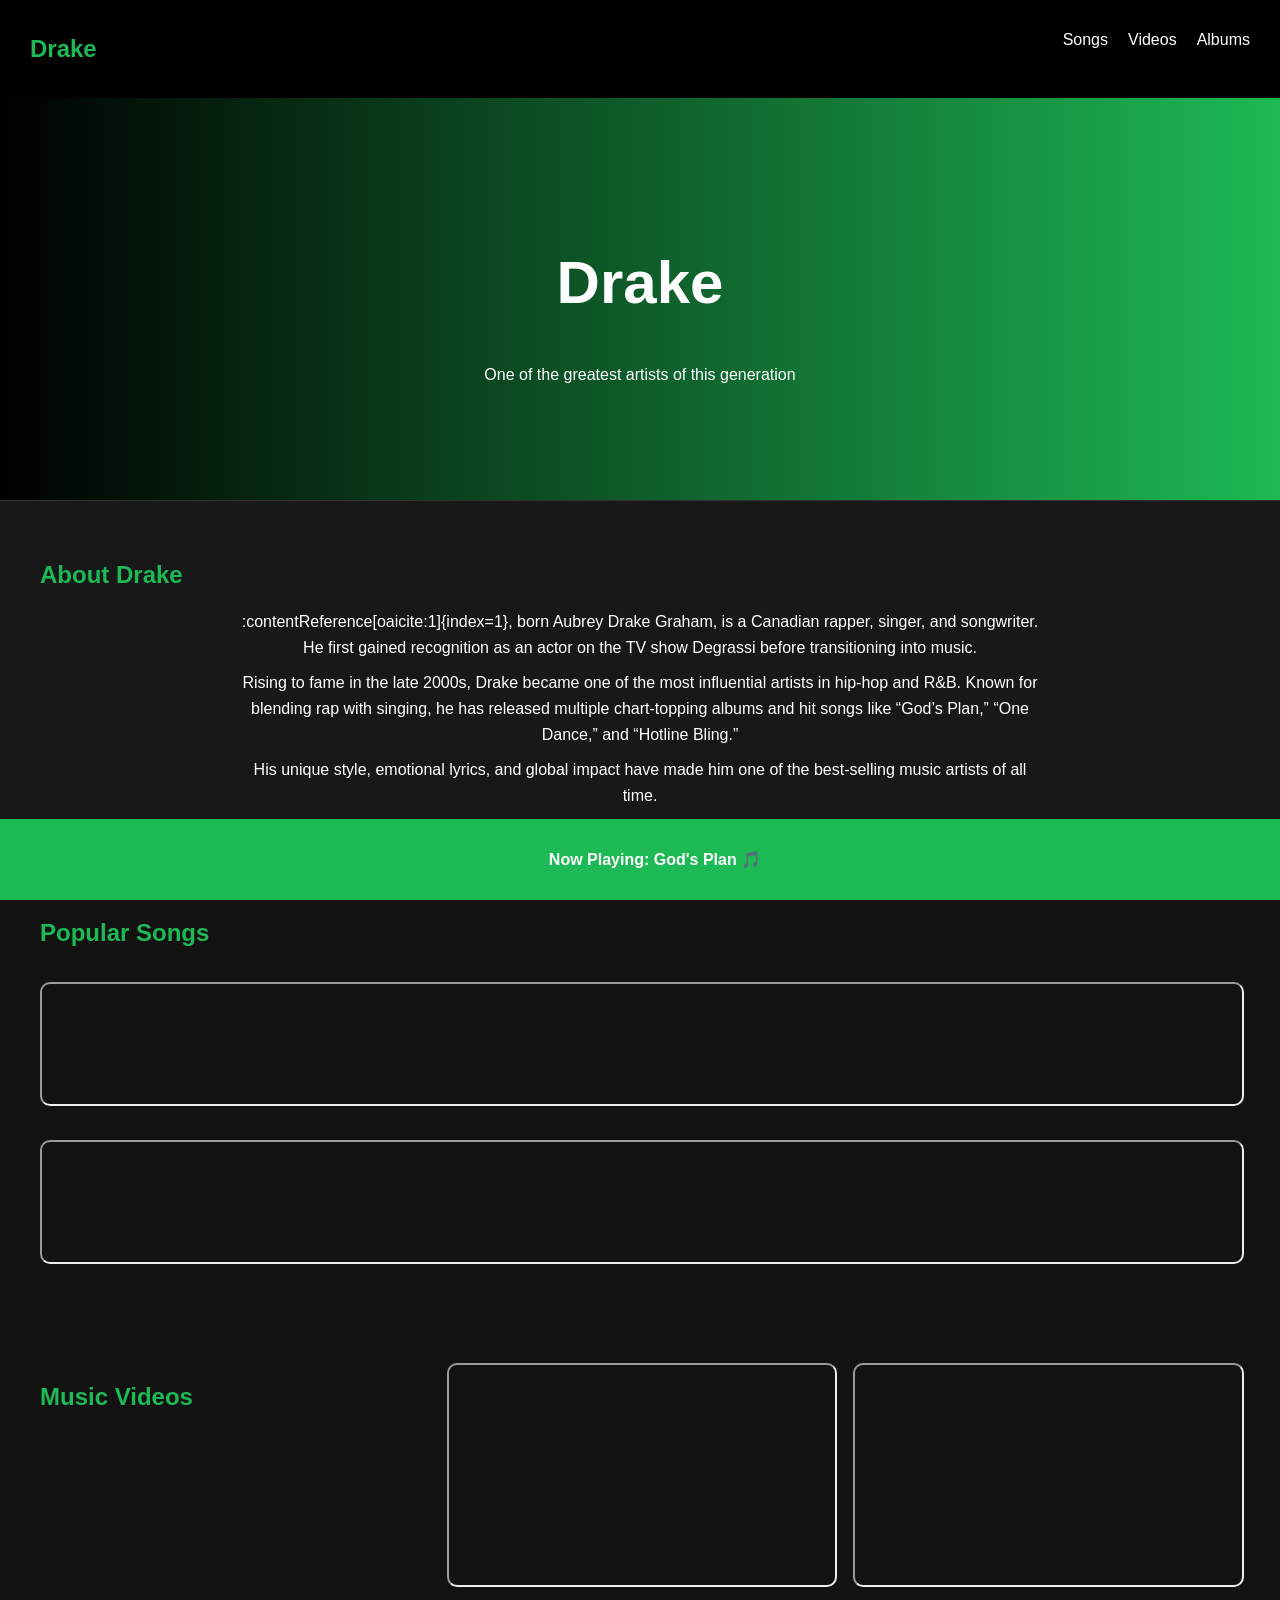
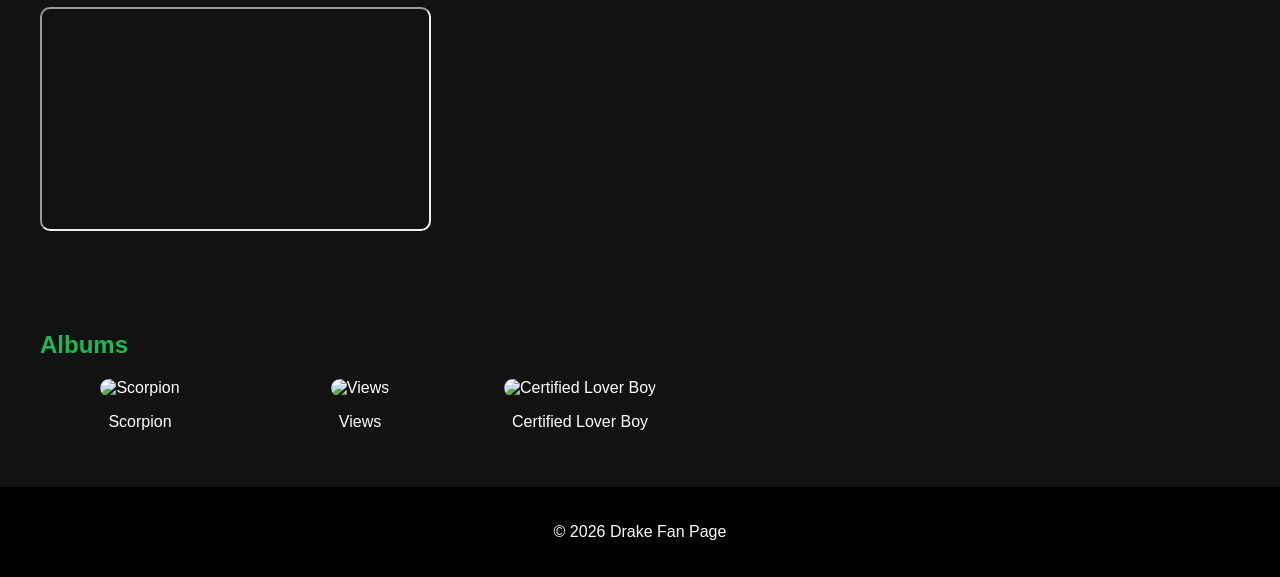
==== index.html @ 70ca31c8 "msg" ====
<!DOCTYPE html>
<html lang="en">
<head>
<meta charset="UTF-8">
<meta name="viewport" content="width=device-width, initial-scale=1.0">
<title>Drake Fan Page</title>

<style>
body {
    margin: 0;
    font-family: Arial, sans-serif;
    background: #121212;
    color: white;
}

/* NAVBAR */
nav {
    display: flex;
    justify-content: space-between;
    padding: 15px 30px;
    background: black;
}

nav ul {
    display: flex;
    list-style: none;
}

nav ul li {
    margin-left: 20px;
}

nav a {
    color: white;
    text-decoration: none;
}

nav a:hover {
    color: #1db954;
}

/* HERO */
.hero {
    text-align: center;
    padding: 100px 20px;
    background: linear-gradient(to right, black, #1db954);
}

.hero h1 {
    font-size: 60px;
    animation: fadeIn 2s ease-in-out;
}

/* ABOUT / BACKSTORY */
.about {
    background: #181818;
    border-top: 1px solid #333;
    border-bottom: 1px solid #333;
}

.about p {
    max-width: 800px;
    margin: 10px auto;
    line-height: 1.6;
    text-align: center;
}

/* SECTIONS */
section {
    padding: 40px;
}

h2 {
    color: #1db954;
}

/* SONGS */
.songs iframe {
    width: 100%;
    height: 120px;
    margin: 15px 0;
    border-radius: 10px;
}

/* VIDEOS */
.videos {
    display: grid;
    grid-template-columns: repeat(auto-fit, minmax(300px, 1fr));
    gap: 20px;
}

.videos iframe {
    width: 100%;
    height: 220px;
    border-radius: 10px;
    transition: 0.3s;
}

.videos iframe:hover {
    transform: scale(1.05);
}

/* ALBUMS */
.album-container {
    display: flex;
    gap: 20px;
    flex-wrap: wrap;
}

.album {
    width: 200px;
    text-align: center;
    transition: transform 0.3s;
}

.album img {
    width: 100%;
    border-radius: 15px;
}

.album:hover {
    transform: scale(1.1);
}

/* PLAYER */
.player {
    position: fixed;
    bottom: 0;
    width: 100%;
    background: #1db954;
    text-align: center;
    padding: 15px;
    font-weight: bold;
}

/* FOOTER */
footer {
    text-align: center;
    padding: 20px;
    background: black;
}

/* ANIMATION */
@keyframes fadeIn {
    from {opacity: 0;}
    to {opacity: 1;}
}
</style>
</head>

<body>

<!-- NAVBAR -->
<nav>
    <h2>Drake</h2>
    <ul>
        <li><a href="#songs">Songs</a></li>
        <li><a href="#videos">Videos</a></li>
        <li><a href="#albums">Albums</a></li>
    </ul>
</nav>

<!-- HERO -->
<section class="hero">
    <h1>Drake</h1>
    <p>One of the greatest artists of this generation</p>
</section>

<!-- ABOUT / BACKSTORY -->
<section class="about">
    <h2>About Drake</h2>
    <p>
        :contentReference[oaicite:1]{index=1}, born Aubrey Drake Graham, is a Canadian rapper, singer, and songwriter.
        He first gained recognition as an actor on the TV show Degrassi before transitioning into music.
    </p>

    <p>
        Rising to fame in the late 2000s, Drake became one of the most influential artists in hip-hop and R&B. 
        Known for blending rap with singing, he has released multiple chart-topping albums and hit songs like 
        “God’s Plan,” “One Dance,” and “Hotline Bling.”
    </p>

    <p>
        His unique style, emotional lyrics, and global impact have made him one of the best-selling music artists 
        of all time.
    </p>
</section>

<!-- SONGS -->
<section id="songs" class="songs">
    <h2>Popular Songs</h2>

    <iframe src="https://open.spotify.com/embed/track/6nmz4imkDcmtwMjocAzFSx" 
    allow="encrypted-media"></iframe>

    <iframe src="https://open.spotify.com/embed/track/3FAJ6O0NOHQV8Mc5Ri6ENp" 
    allow="encrypted-media"></iframe>
</section>

<!-- VIDEOS -->
<section id="videos" class="videos">
    <h2>Music Videos</h2>

    <iframe src="https://www.youtube.com/embed/xpVfcZ0ZcFM"
    allow="accelerometer; autoplay; clipboard-write; encrypted-media; gyroscope; picture-in-picture"
    allowfullscreen></iframe>

    <iframe src="https://www.youtube.com/embed/uxpDa-c-4Mc"
    allow="accelerometer; autoplay; clipboard-write; encrypted-media; gyroscope; picture-in-picture"
    allowfullscreen></iframe>

    <iframe src="https://www.youtube.com/embed/YqeW9_5kURI"
    allow="accelerometer; autoplay; clipboard-write; encrypted-media; gyroscope; picture-in-picture"
    allowfullscreen></iframe>
</section>

<!-- ALBUMS -->
<section id="albums" class="albums">
    <h2>Albums</h2>

    <div class="album-container">
        <div class="album">
            <img src="https://images.unsplash.com/photo-1511671782779-c97d3d27a1d4" alt="Scorpion">
            <p>Scorpion</p>
        </div>

        <div class="album">
            <img src="https://images.unsplash.com/photo-1497032628192-86f99bcd76bc" alt="Views">
            <p>Views</p>
        </div>

        <div class="album">
            <img src="https://images.unsplash.com/photo-1507874457470-272b3c8d8ee2" alt="Certified Lover Boy">
            <p>Certified Lover Boy</p>
        </div>
    </div>
</section>

<!-- PLAYER -->
<div class="player">
    <p>Now Playing: God's Plan 🎵</p>
</div>

<!-- FOOTER -->
<footer>
    <p>© 2026 Drake Fan Page</p>
</footer>

</body>
</html>
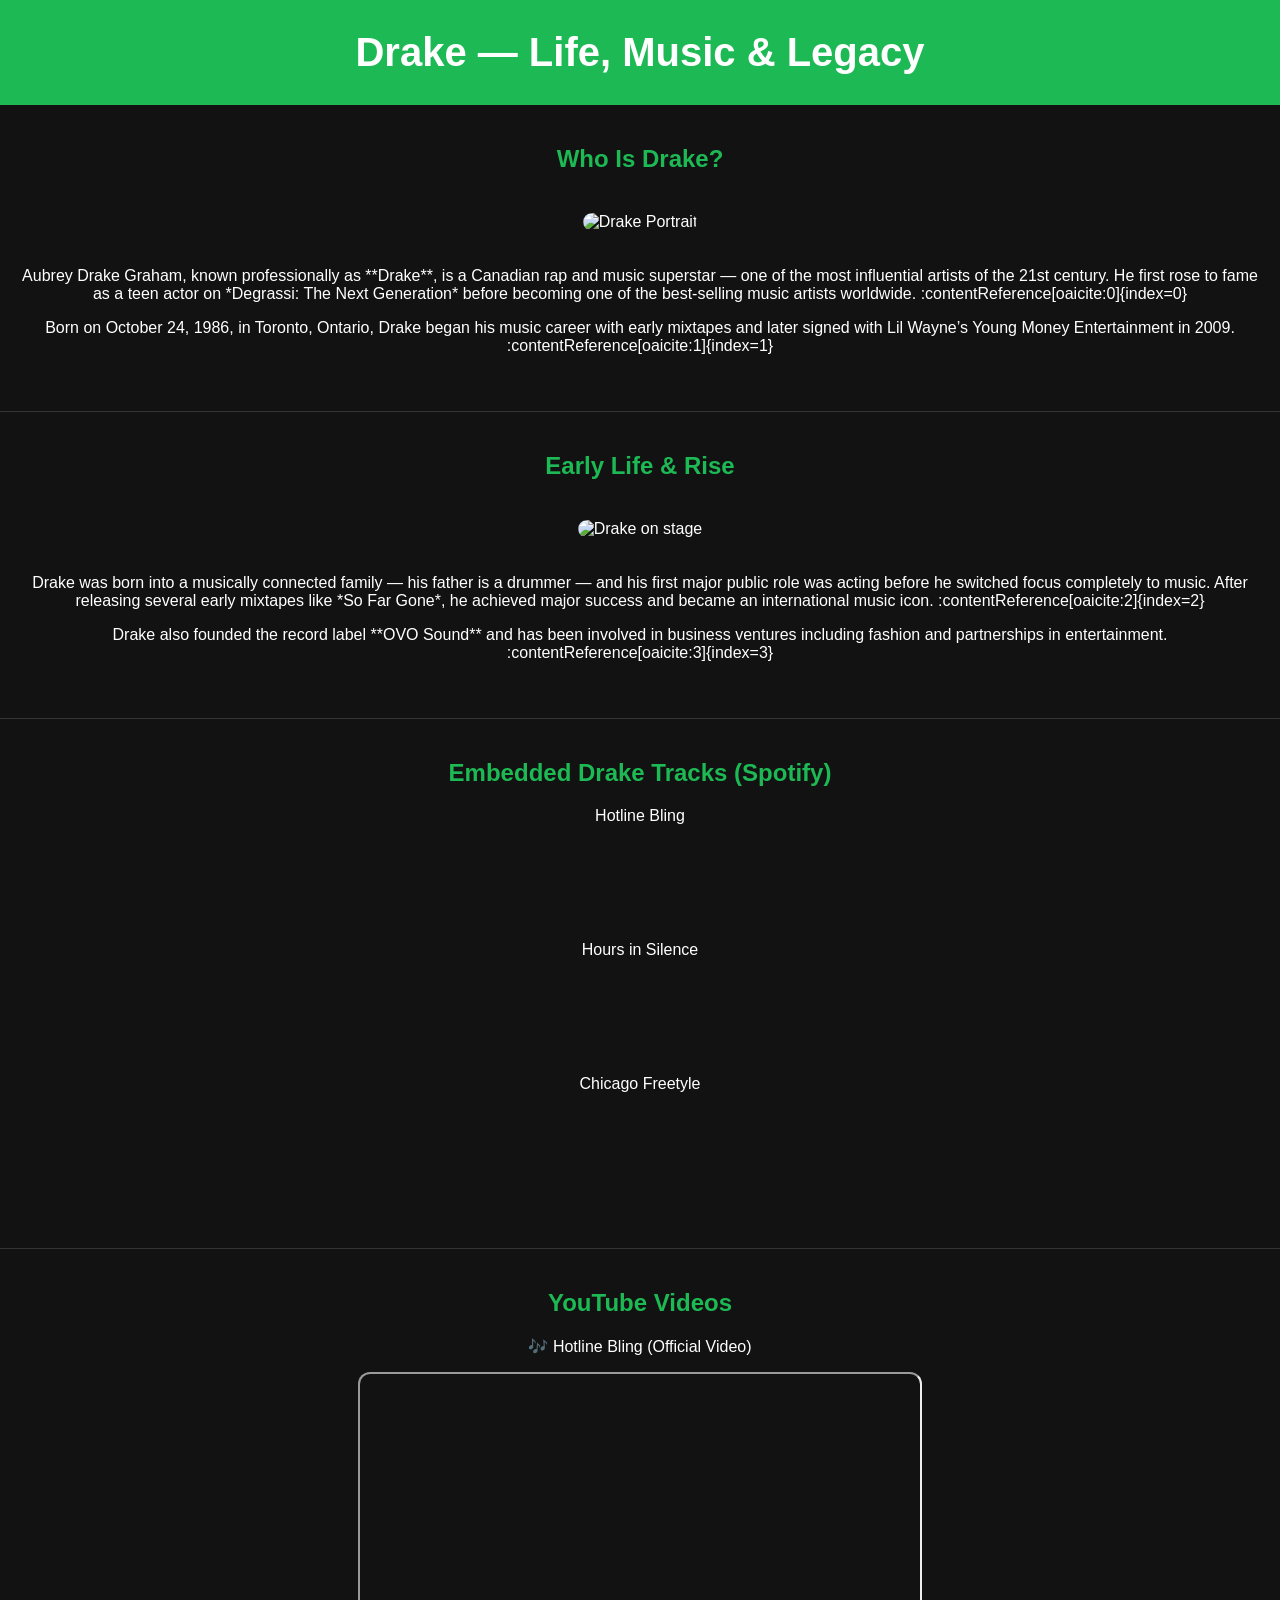
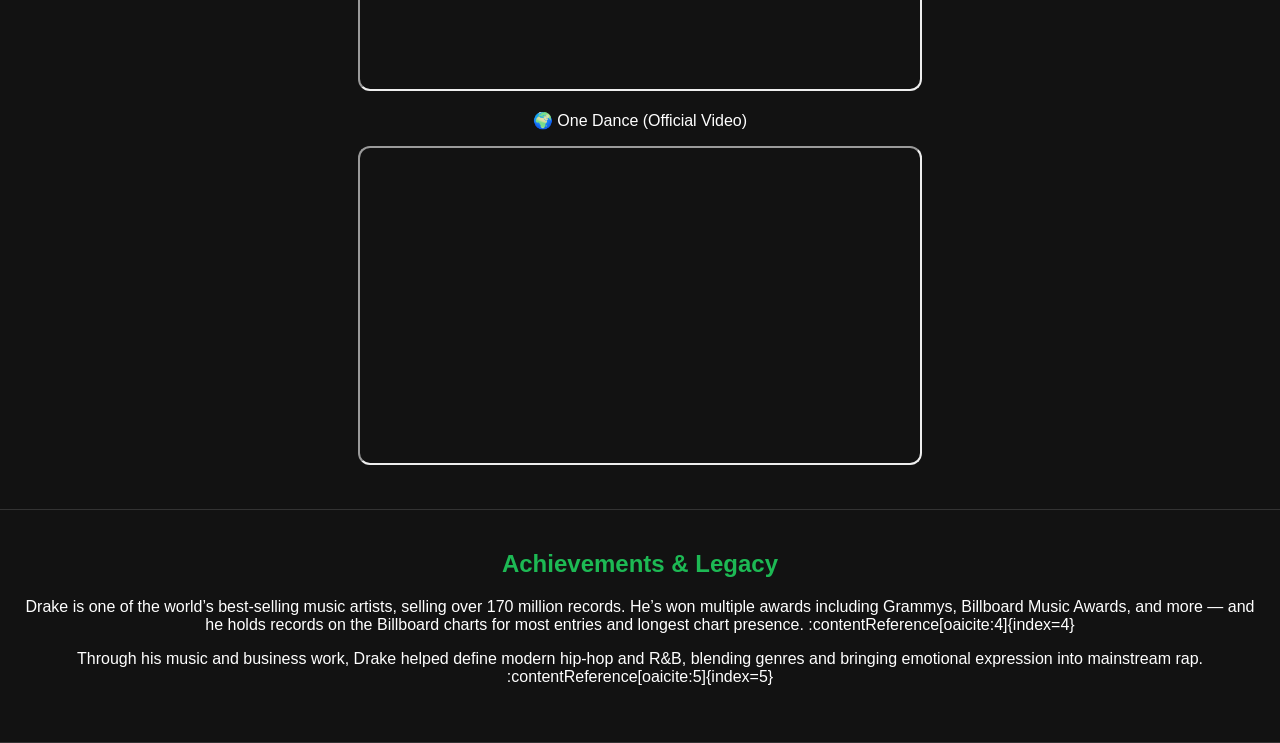
==== commit bc972e62: "msg" ====
--- a/index.html
+++ b/index.html
@@ -3,248 +3,117 @@
 <head>
 <meta charset="UTF-8">
 <meta name="viewport" content="width=device-width, initial-scale=1.0">
-<title>Drake Fan Page</title>
+<title>Drake Ultimate Story & Music</title>
 
 <style>
 body {
-    margin: 0;
-    font-family: Arial, sans-serif;
-    background: #121212;
-    color: white;
+  margin: 0;
+  font-family: Arial, sans-serif;
+  background: #121212;
+  color: #fff;
+  text-align: center;
 }
-
-/* NAVBAR */
-nav {
-    display: flex;
-    justify-content: space-between;
-    padding: 15px 30px;
-    background: black;
+header {
+  background: #1db954;
+  padding: 30px;
+  font-size: 2.5em;
+  font-weight: bold;
 }
-
-nav ul {
-    display: flex;
-    list-style: none;
+section {
+  padding: 40px 20px;
+  border-bottom: 1px solid #333;
 }
-
-nav ul li {
-    margin-left: 20px;
+img {
+  max-width: 90%;
+  border-radius: 15px;
+  margin: 20px 0;
 }
-
-nav a {
-    color: white;
-    text-decoration: none;
+h2 {
+  color: #1db954;
+  margin-top: 0;
 }
-
-nav a:hover {
-    color: #1db954;
+.spotify {
+  margin: 15px auto;
 }
-
-/* HERO */
-.hero {
-    text-align: center;
-    padding: 100px 20px;
-    background: linear-gradient(to right, black, #1db954);
-}
-
-.hero h1 {
-    font-size: 60px;
-    animation: fadeIn 2s ease-in-out;
-}
-
-/* ABOUT / BACKSTORY */
-.about {
-    background: #181818;
-    border-top: 1px solid #333;
-    border-bottom: 1px solid #333;
-}
-
-.about p {
-    max-width: 800px;
-    margin: 10px auto;
-    line-height: 1.6;
-    text-align: center;
-}
-
-/* SECTIONS */
-section {
-    padding: 40px;
-}
-
-h2 {
-    color: #1db954;
-}
-
-/* SONGS */
-.songs iframe {
-    width: 100%;
-    height: 120px;
-    margin: 15px 0;
-    border-radius: 10px;
-}
-
-/* VIDEOS */
-.videos {
-    display: grid;
-    grid-template-columns: repeat(auto-fit, minmax(300px, 1fr));
-    gap: 20px;
-}
-
-.videos iframe {
-    width: 100%;
-    height: 220px;
-    border-radius: 10px;
-    transition: 0.3s;
-}
-
-.videos iframe:hover {
-    transform: scale(1.05);
-}
-
-/* ALBUMS */
-.album-container {
-    display: flex;
-    gap: 20px;
-    flex-wrap: wrap;
-}
-
-.album {
-    width: 200px;
-    text-align: center;
-    transition: transform 0.3s;
-}
-
-.album img {
-    width: 100%;
-    border-radius: 15px;
-}
-
-.album:hover {
-    transform: scale(1.1);
-}
-
-/* PLAYER */
-.player {
-    position: fixed;
-    bottom: 0;
-    width: 100%;
-    background: #1db954;
-    text-align: center;
-    padding: 15px;
-    font-weight: bold;
-}
-
-/* FOOTER */
-footer {
-    text-align: center;
-    padding: 20px;
-    background: black;
-}
-
-/* ANIMATION */
-@keyframes fadeIn {
-    from {opacity: 0;}
-    to {opacity: 1;}
+iframe {
+  border-radius: 12px;
 }
 </style>
 </head>
-
 <body>
 
-<!-- NAVBAR -->
-<nav>
-    <h2>Drake</h2>
-    <ul>
-        <li><a href="#songs">Songs</a></li>
-        <li><a href="#videos">Videos</a></li>
-        <li><a href="#albums">Albums</a></li>
-    </ul>
-</nav>
+<header>Drake — Life, Music & Legacy</header>
 
-<!-- HERO -->
-<section class="hero">
-    <h1>Drake</h1>
-    <p>One of the greatest artists of this generation</p>
+<!-- BIO -->
+<section>
+  <h2>Who Is Drake?</h2>
+  <img src="https://upload.wikimedia.org/wikipedia/commons/1/15/Drake_at_The_Carter_Effect_2017_%2836818935200%29_%28cropped%29.jpg" alt="Drake Portrait">
+  <p>
+    Aubrey Drake Graham, known professionally as **Drake**, is a Canadian rap and music superstar — one of the most influential artists of the 21st century. He first rose to fame as a teen actor on *Degrassi: The Next Generation* before becoming one of the best-selling music artists worldwide. :contentReference[oaicite:0]{index=0}
+  </p>
+  <p>
+    Born on October 24, 1986, in Toronto, Ontario, Drake began his music career with early mixtapes and later signed with Lil Wayne’s Young Money Entertainment in 2009. :contentReference[oaicite:1]{index=1}
+  </p>
 </section>
 
-<!-- ABOUT / BACKSTORY -->
-<section class="about">
-    <h2>About Drake</h2>
-    <p>
-        :contentReference[oaicite:1]{index=1}, born Aubrey Drake Graham, is a Canadian rapper, singer, and songwriter.
-        He first gained recognition as an actor on the TV show Degrassi before transitioning into music.
-    </p>
-
-    <p>
-        Rising to fame in the late 2000s, Drake became one of the most influential artists in hip-hop and R&B. 
-        Known for blending rap with singing, he has released multiple chart-topping albums and hit songs like 
-        “God’s Plan,” “One Dance,” and “Hotline Bling.”
-    </p>
-
-    <p>
-        His unique style, emotional lyrics, and global impact have made him one of the best-selling music artists 
-        of all time.
-    </p>
+<!-- EARLY LIFE -->
+<section>
+  <h2>Early Life & Rise</h2>
+  <img src="https://cdn.britannica.com/37/231937-050-9228ECA1/Drake-rapper-2019.jpg" alt="Drake on stage">
+  <p>
+    Drake was born into a musically connected family — his father is a drummer — and his first major public role was acting before he switched focus completely to music. After releasing several early mixtapes like *So Far Gone*, he achieved major success and became an international music icon. :contentReference[oaicite:2]{index=2}
+  </p>
+  <p>
+    Drake also founded the record label **OVO Sound** and has been involved in business ventures including fashion and partnerships in entertainment. :contentReference[oaicite:3]{index=3}
+  </p>
 </section>
 
-<!-- SONGS -->
-<section id="songs" class="songs">
-    <h2>Popular Songs</h2>
+<!-- SPOTIFY SONGS -->
+<section>
+  <h2>Embedded Drake Tracks (Spotify)</h2>
 
-    <iframe src="https://open.spotify.com/embed/track/6nmz4imkDcmtwMjocAzFSx" 
-    allow="encrypted-media"></iframe>
+  <div class="spotify">
+    <!-- Hotline Bling -->
+    <p> Hotline Bling</p>
+    <iframe src="https://open.spotify.com/embed/track/6nmz4imkDcmtwMjocAzFSx" width="300" height="80" frameborder="0" allow="autoplay; clipboard-write; encrypted-media; picture-in-picture"></iframe>
+  </div>
 
-    <iframe src="https://open.spotify.com/embed/track/3FAJ6O0NOHQV8Mc5Ri6ENp" 
-    allow="encrypted-media"></iframe>
+  <div class="spotify">
+    <!-- Hours in Silence-->
+    <p>Hours in Silence</p>
+    <iframe data-testid="embed-iframe" style="border-radius:12px" src="https://open.spotify.com/embed/track/0sSRLXxknVTQDStgU1NqpY?utm_source=generator"  width="300" height="80" frameborder="0" allow="autoplay; clipboard-write; encrypted-media; picture-in-picture"></iframe>
+  </div>
+
+  <div class="spotify">
+    <!-- Chicago Freestyle -->
+     <p></p>Chicago Freetyle</p>
+    <iframe src="https://open.spotify.com/embed/track/4wVOKKEHUJxHCFFNUWDn0B" width="300" height="80" frameborder="0" allow="autoplay; clipboard-write; encrypted-media; picture-in-picture"></iframe>
+  </div>
+
 </section>
 
 <!-- VIDEOS -->
-<section id="videos" class="videos">
-    <h2>Music Videos</h2>
+<section>
+  <h2>YouTube Videos</h2>
 
-    <iframe src="https://www.youtube.com/embed/xpVfcZ0ZcFM"
-    allow="accelerometer; autoplay; clipboard-write; encrypted-media; gyroscope; picture-in-picture"
-    allowfullscreen></iframe>
+  <p>🎶 Hotline Bling (Official Video)</p>
+  <iframe width="560" height="315" src="https://www.youtube.com/embed/icYe8kmuk0Q" allow="accelerometer; autoplay; clipboard-write; encrypted-media; picture-in-picture" allowfullscreen></iframe>
 
-    <iframe src="https://www.youtube.com/embed/uxpDa-c-4Mc"
-    allow="accelerometer; autoplay; clipboard-write; encrypted-media; gyroscope; picture-in-picture"
-    allowfullscreen></iframe>
+  <p>🌍 One Dance (Official Video)</p>
+  <iframe width="560" height="315" src="https://www.youtube.com/embed/f9xj6T3Syko" allow="accelerometer; autoplay; clipboard-write; encrypted-media; picture-in-picture" allowfullscreen></iframe>
 
-    <iframe src="https://www.youtube.com/embed/YqeW9_5kURI"
-    allow="accelerometer; autoplay; clipboard-write; encrypted-media; gyroscope; picture-in-picture"
-    allowfullscreen></iframe>
 </section>
 
-<!-- ALBUMS -->
-<section id="albums" class="albums">
-    <h2>Albums</h2>
-
-    <div class="album-container">
-        <div class="album">
-            <img src="https://images.unsplash.com/photo-1511671782779-c97d3d27a1d4" alt="Scorpion">
-            <p>Scorpion</p>
-        </div>
-
-        <div class="album">
-            <img src="https://images.unsplash.com/photo-1497032628192-86f99bcd76bc" alt="Views">
-            <p>Views</p>
-        </div>
-
-        <div class="album">
-            <img src="https://images.unsplash.com/photo-1507874457470-272b3c8d8ee2" alt="Certified Lover Boy">
-            <p>Certified Lover Boy</p>
-        </div>
-    </div>
+<!-- ACCOMPLISHMENTS -->
+<section>
+  <h2>Achievements & Legacy</h2>
+  <p>
+    Drake is one of the world’s best-selling music artists, selling over 170 million records. He’s won multiple awards including Grammys, Billboard Music Awards, and more — and he holds records on the Billboard charts for most entries and longest chart presence. :contentReference[oaicite:4]{index=4}
+  </p>
+  <p>
+    Through his music and business work, Drake helped define modern hip‑hop and R&B, blending genres and bringing emotional expression into mainstream rap. :contentReference[oaicite:5]{index=5}
+  </p>
 </section>
-
-<!-- PLAYER -->
-<div class="player">
-    <p>Now Playing: God's Plan 🎵</p>
-</div>
-
-<!-- FOOTER -->
-<footer>
-    <p>© 2026 Drake Fan Page</p>
-</footer>
 
 </body>
 </html>
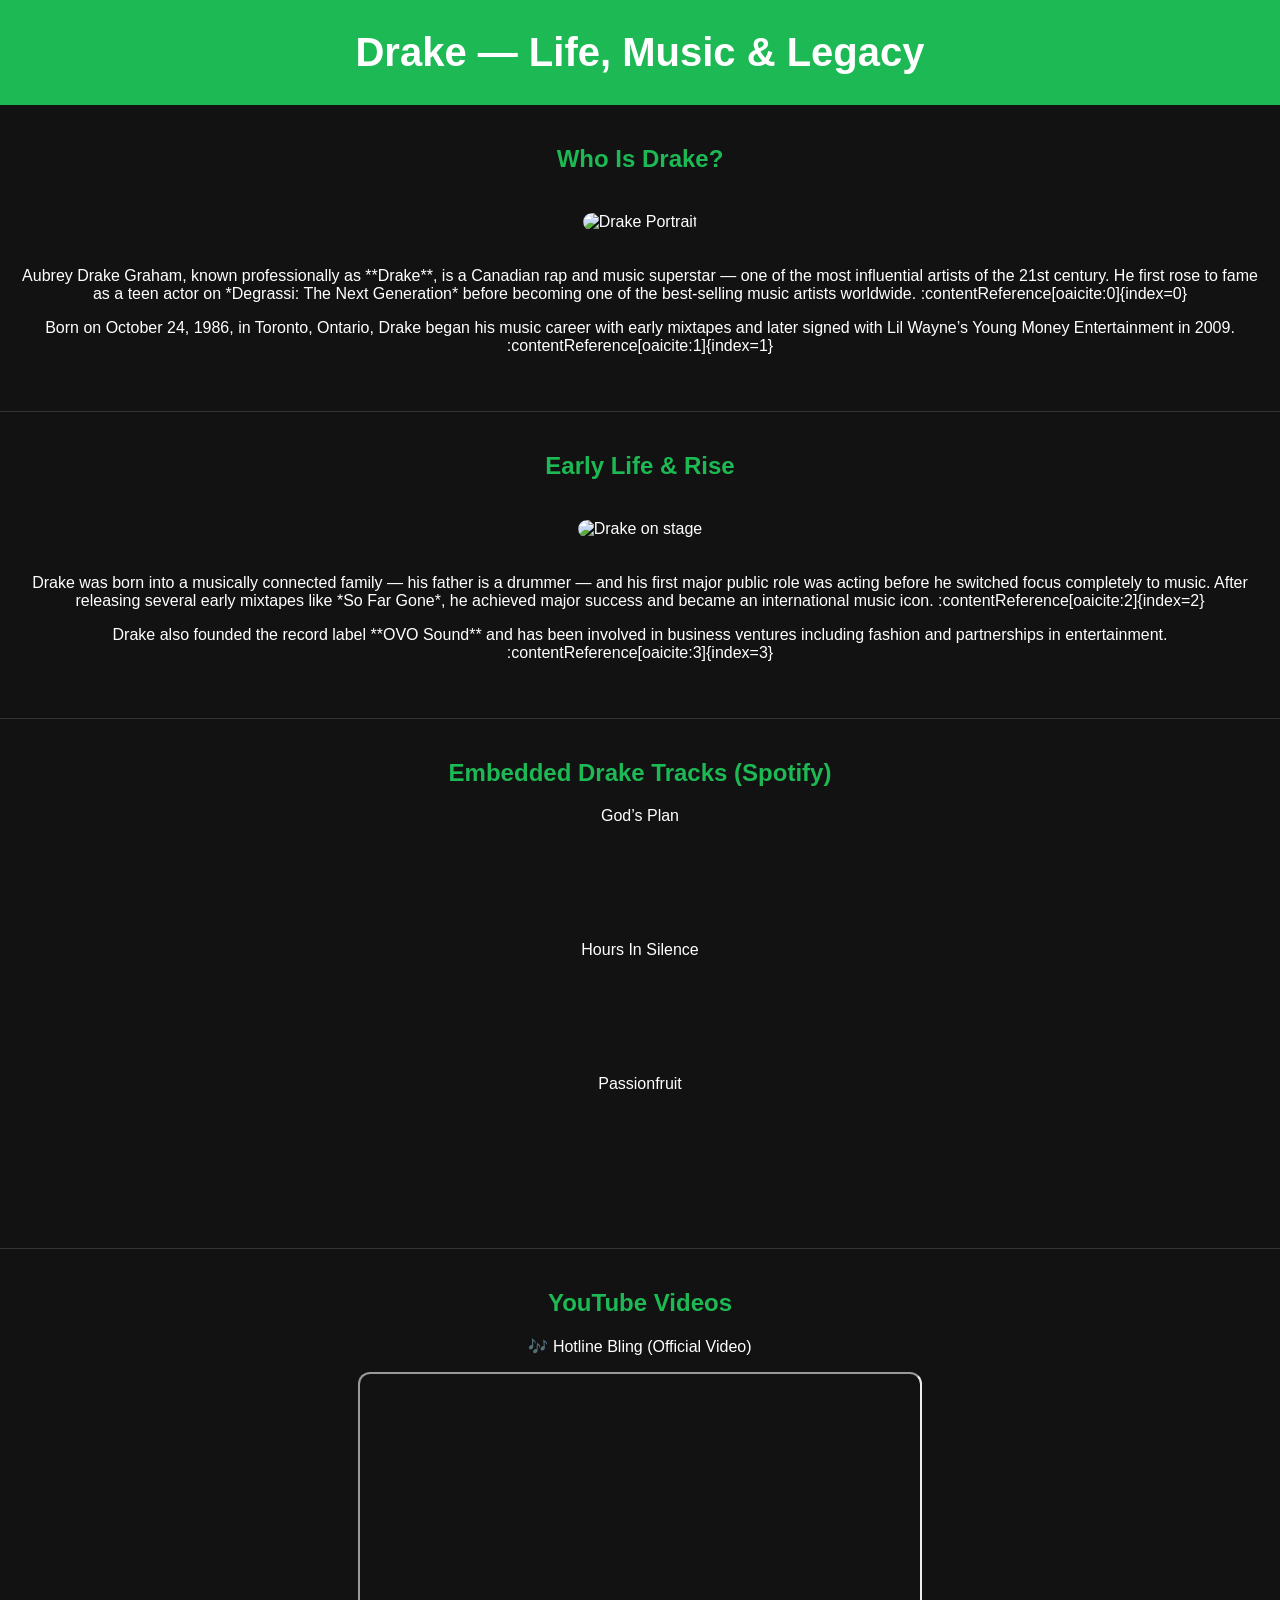
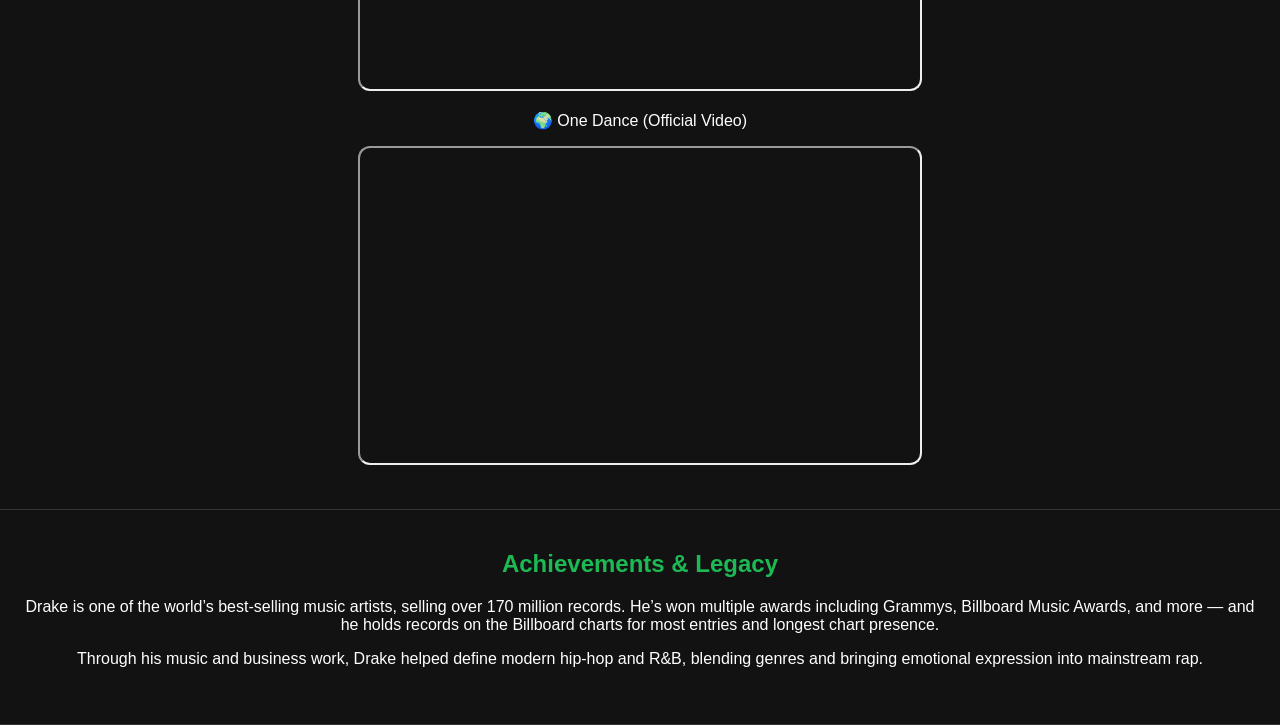
==== commit 708b1eba: "msg" ====
--- a/index.html
+++ b/index.html
@@ -73,20 +73,20 @@
   <h2>Embedded Drake Tracks (Spotify)</h2>
 
   <div class="spotify">
-    <!-- Hotline Bling -->
-    <p> Hotline Bling</p>
+    <!-- God’s Plan -->
+    <p> God’s Plan</p>
     <iframe src="https://open.spotify.com/embed/track/6nmz4imkDcmtwMjocAzFSx" width="300" height="80" frameborder="0" allow="autoplay; clipboard-write; encrypted-media; picture-in-picture"></iframe>
   </div>
 
   <div class="spotify">
-    <!-- Hours in Silence-->
-    <p>Hours in Silence</p>
-    <iframe data-testid="embed-iframe" style="border-radius:12px" src="https://open.spotify.com/embed/track/0sSRLXxknVTQDStgU1NqpY?utm_source=generator"  width="300" height="80" frameborder="0" allow="autoplay; clipboard-write; encrypted-media; picture-in-picture"></iframe>
+    <!-- Hours In Silence-->
+     <p>Hours In Silence</p>
+    <iframe data-testid="embed-iframe" style="border-radius:12px" src="https://open.spotify.com/embed/track/0sSRLXxknVTQDStgU1NqpY?utm_source=generator" width="300" height="80" frameborder="0" allow="autoplay; clipboard-write; encrypted-media; picture-in-picture"></iframe>
   </div>
 
   <div class="spotify">
-    <!-- Chicago Freestyle -->
-     <p></p>Chicago Freetyle</p>
+    <!-- Passionfruit -->
+    <p> Passionfruit</p>
     <iframe src="https://open.spotify.com/embed/track/4wVOKKEHUJxHCFFNUWDn0B" width="300" height="80" frameborder="0" allow="autoplay; clipboard-write; encrypted-media; picture-in-picture"></iframe>
   </div>
 
@@ -108,10 +108,10 @@
 <section>
   <h2>Achievements & Legacy</h2>
   <p>
-    Drake is one of the world’s best-selling music artists, selling over 170 million records. He’s won multiple awards including Grammys, Billboard Music Awards, and more — and he holds records on the Billboard charts for most entries and longest chart presence. :contentReference[oaicite:4]{index=4}
+    Drake is one of the world’s best-selling music artists, selling over 170 million records. He’s won multiple awards including Grammys, Billboard Music Awards, and more — and he holds records on the Billboard charts for most entries and longest chart presence.
   </p>
   <p>
-    Through his music and business work, Drake helped define modern hip‑hop and R&B, blending genres and bringing emotional expression into mainstream rap. :contentReference[oaicite:5]{index=5}
+    Through his music and business work, Drake helped define modern hip‑hop and R&B, blending genres and bringing emotional expression into mainstream rap.
   </p>
 </section>
 
